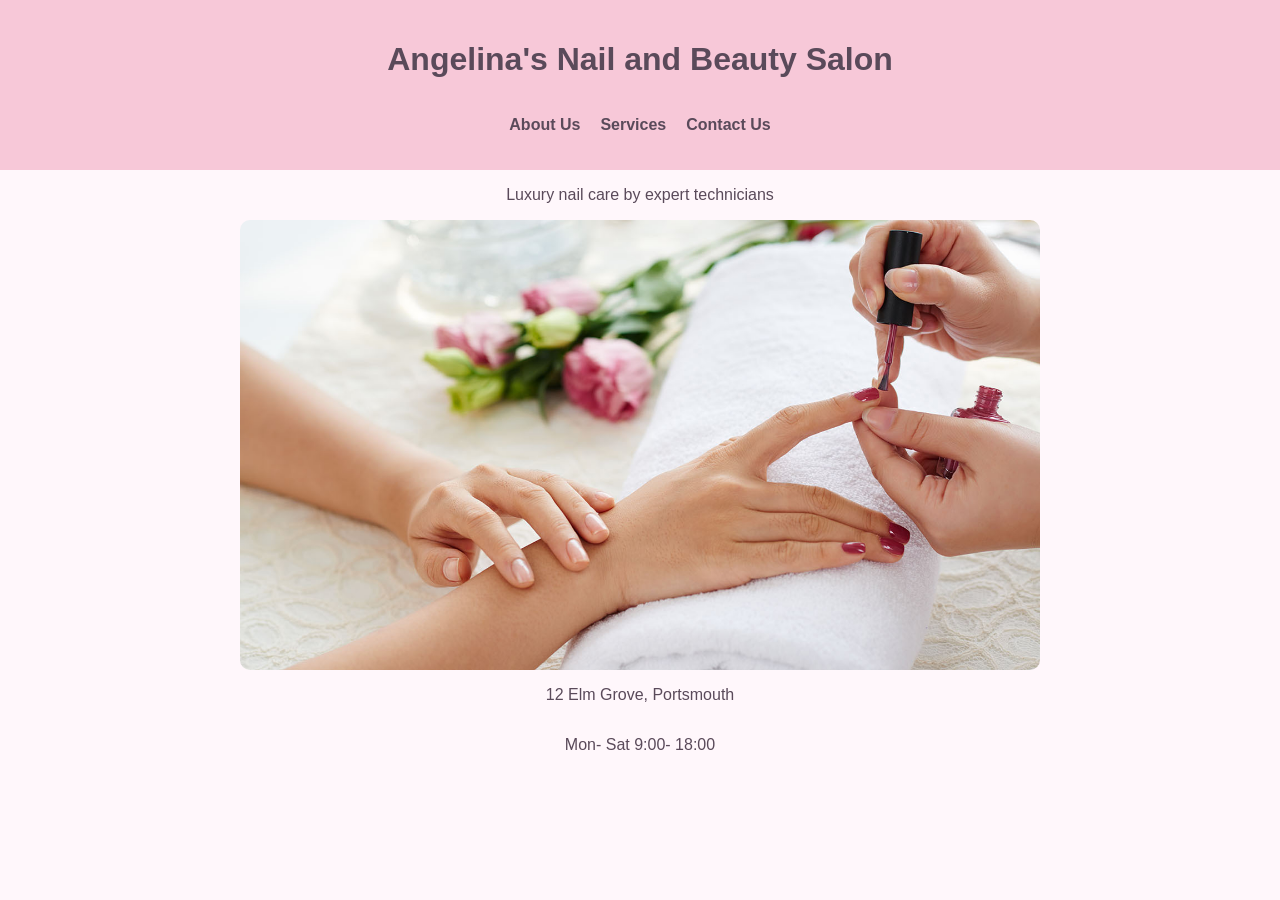
==== index.html @ b8ba5451 "initial commit" ====
<!DOCTYPE html>
<html lang="en">

<head>
    <meta charset="UTF-8">
    <meta name="viewport" content="width=device-width, initial-scale=1.0">
    <link rel="stylesheet" href="style.css">
    <title>Angelina's Nail and Beauty Salon</title>
</head>

<body>
    <header>
        <h1>Angelina's Nail and Beauty Salon</h1>
        <nav>
            <ul>
                <li><a href="aboutus.html">About Us</a></li>
                <li><a href="services.html">Services</a></li>
                <li><a href="contactus.html">Contact Us</a></li>
            </ul>
        </nav>

    </header>


    <p>Luxury nail care by expert technicians</p>
    <img src="manicures.jpg" width="800px" alt="manicures" class="center-img">

    <div= class="salon-info">
        <p>12 Elm Grove, Portsmouth</p>
        <p>Mon- Sat 9:00- 18:00</p>
        </div>


</body>

</html>
---- style.css ----
:root {
    --primary: #f7c8d8;
    --secondary: #e6d7ff;
    --accent: #ff9eb5;
    --text: #5a4a5a;
    --spacing: 20px;
}

body {
    margin: 0;
    font-family: Arial, sans-serif;
    background: #fff7fb;
    color: var(--text);
}

.container {
    width: 90%;
    max-width: 1000px;
    margin: auto;
    padding: var(--spacing);
}

h1,
h2,
h3 {
    text-align: center;
}

header {
    background: var(--primary);
    padding: var(--spacing);
    display: flex;
    flex-direction: column;
    align-items: center;
}

nav ul {
    list-style: none;
    display: flex;
    gap: 20px;
    padding: 0;
}

nav a {
    text-decoration: none;
    color: var(--text);
    font-weight: bold;
}

nav a:hover {
    color: var(--accent);
}

.center-img {
    display: block;
    width: 100%;
    max-width: 800px;
    margin: auto;
    border-radius: 10px;
}

body>p {
    text-align: center;
}

.about-content {
    display: flex;
    justify-content: center;
}

.about-text {
    max-width: 800px;
}

.services-grid {
    display: flex;
    flex-wrap: wrap;
    gap: 20px;
    justify-content: center;
}

.service-card {
    background: var(--secondary);
    padding: 15px;
    border-radius: 10px;
    flex: 1 1 250px;
    text-align: center;
}

.service-card:hover {
    transform: scale(1.03);
}

form {
    display: flex;
    flex-direction: column;
    gap: 15px;
}

input,
textarea,
button {
    width: 100%;
    padding: 10px;
    border: 1px solid var(--primary);
    border-radius: 5px;
}

button {
    background: var(--accent);
    border: none;
    cursor: pointer;
}

button:hover {
    opacity: 0.8;
}

h2::after {
    content: " ✨";
}

@media (max-width: 768px) {
    nav ul {
        flex-direction: column;
        align-items: center;
    }

    .services-grid {
        flex-direction: column;
    }

    header {
        text-align: center;
    }
}

.salon-info {
    display: flex;
    flex-direction: column;
    align-items: center;
}
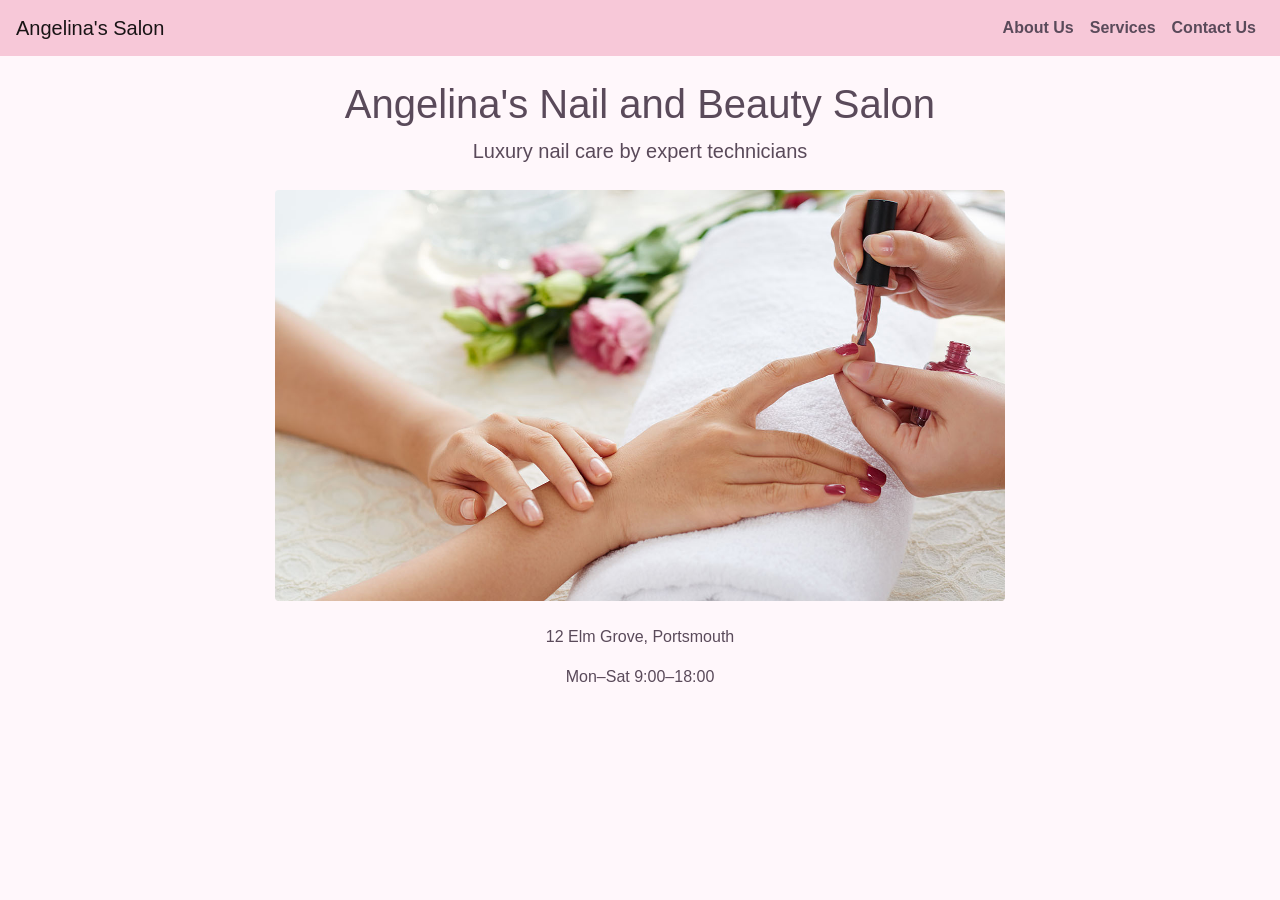
==== commit 4190c137: "updated index and style files" ====
--- a/index.html
+++ b/index.html
@@ -4,32 +4,59 @@
 <head>
     <meta charset="UTF-8">
     <meta name="viewport" content="width=device-width, initial-scale=1.0">
+
+    <link
+      href="https://stackpath.bootstrapcdn.com/bootstrap/4.5.2/css/bootstrap.min.css"
+      rel="stylesheet"
+    />
+    <script src="https://stackpath.bootstrapcdn.com/bootstrap/4.5.2/js/bootstrap.min.js"></script>
+
     <link rel="stylesheet" href="style.css">
     <title>Angelina's Nail and Beauty Salon</title>
 </head>
 
 <body>
-    <header>
+
+    <nav class="navbar navbar-expand-lg navbar-light bg-light">
+        <a class="navbar-brand" href="#">Angelina's Salon</a>
+        <button class="navbar-toggler" type="button" data-toggle="collapse" data-target="#navbarNav">
+            <span class="navbar-toggler-icon"></span>
+        </button>
+
+        <div class="collapse navbar-collapse" id="navbarNav">
+            <ul class="navbar-nav ml-auto">
+                <li class="nav-item">
+                    <a class="nav-link" href="aboutus.html">About Us</a>
+                </li>
+                <li class="nav-item">
+                    <a class="nav-link" href="services.html">Services</a>
+                </li>
+                <li class="nav-item">
+                    <a class="nav-link" href="contactus.html">Contact Us</a>
+                </li>
+            </ul>
+        </div>
+    </nav>
+
+    <header class="text-center my-4">
         <h1>Angelina's Nail and Beauty Salon</h1>
-        <nav>
-            <ul>
-                <li><a href="aboutus.html">About Us</a></li>
-                <li><a href="services.html">Services</a></li>
-                <li><a href="contactus.html">Contact Us</a></li>
-            </ul>
-        </nav>
-
+        <p class="lead">Luxury nail care by expert technicians</p>
     </header>
 
-
-    <p>Luxury nail care by expert technicians</p>
-    <img src="manicures.jpg" width="800px" alt="manicures" class="center-img">
-
-    <div= class="salon-info">
-        <p>12 Elm Grove, Portsmouth</p>
-        <p>Mon- Sat 9:00- 18:00</p>
+    <div class="container">
+        <div class="row justify-content-center">
+            <div class="col-md-8 text-center">
+                <img src="manicures.jpg" class="img-fluid rounded mb-4" alt="manicures">
+            </div>
         </div>
 
+        <div class="row justify-content-center">
+            <div class="col-md-4 text-center salon-info">
+                <p>12 Elm Grove, Portsmouth</p>
+                <p>Mon–Sat 9:00–18:00</p>
+            </div>
+        </div>
+    </div>
 
 </body>
 
--- a/style.css
+++ b/style.css
@@ -3,116 +3,54 @@
     --secondary: #e6d7ff;
     --accent: #ff9eb5;
     --text: #5a4a5a;
-    --spacing: 20px;
 }
 
 body {
-    margin: 0;
-    font-family: Arial, sans-serif;
     background: #fff7fb;
     color: var(--text);
 }
 
-.container {
-    width: 90%;
-    max-width: 1000px;
-    margin: auto;
-    padding: var(--spacing);
+.navbar {
+    background: var(--primary) !important;
 }
 
-h1,
-h2,
-h3 {
-    text-align: center;
+.nav-link {
+    font-weight: bold;
+    color: var(--text) !important;
 }
 
-header {
-    background: var(--primary);
-    padding: var(--spacing);
-    display: flex;
-    flex-direction: column;
-    align-items: center;
-}
-
-nav ul {
-    list-style: none;
-    display: flex;
-    gap: 20px;
-    padding: 0;
-}
-
-nav a {
-    text-decoration: none;
-    color: var(--text);
-    font-weight: bold;
-}
-
-nav a:hover {
-    color: var(--accent);
+.nav-link:hover {
+    color: var(--accent) !important;
 }
 
 .center-img {
-    display: block;
-    width: 100%;
     max-width: 800px;
-    margin: auto;
     border-radius: 10px;
-}
-
-body>p {
-    text-align: center;
-}
-
-.about-content {
-    display: flex;
-    justify-content: center;
 }
 
 .about-text {
     max-width: 800px;
 }
 
-.services-grid {
-    display: flex;
-    flex-wrap: wrap;
-    gap: 20px;
-    justify-content: center;
-}
-
 .service-card {
     background: var(--secondary);
-    padding: 15px;
     border-radius: 10px;
-    flex: 1 1 250px;
-    text-align: center;
+    transition: transform 0.2s ease;
 }
 
 .service-card:hover {
     transform: scale(1.03);
 }
 
-form {
-    display: flex;
-    flex-direction: column;
-    gap: 15px;
+button,
+.btn-custom {
+    background: var(--accent);
+    border: none;
+    color: white;
 }
 
-input,
-textarea,
-button {
-    width: 100%;
-    padding: 10px;
-    border: 1px solid var(--primary);
-    border-radius: 5px;
-}
-
-button {
-    background: var(--accent);
-    border: none;
-    cursor: pointer;
-}
-
-button:hover {
+button:hover,
+.btn-custom:hover {
     opacity: 0.8;
 }
 
@@ -120,21 +58,6 @@
     content: " ✨";
 }
 
-@media (max-width: 768px) {
-    nav ul {
-        flex-direction: column;
-        align-items: center;
-    }
-
-    .services-grid {
-        flex-direction: column;
-    }
-
-    header {
-        text-align: center;
-    }
-}
-
 .salon-info {
     display: flex;
     flex-direction: column;
